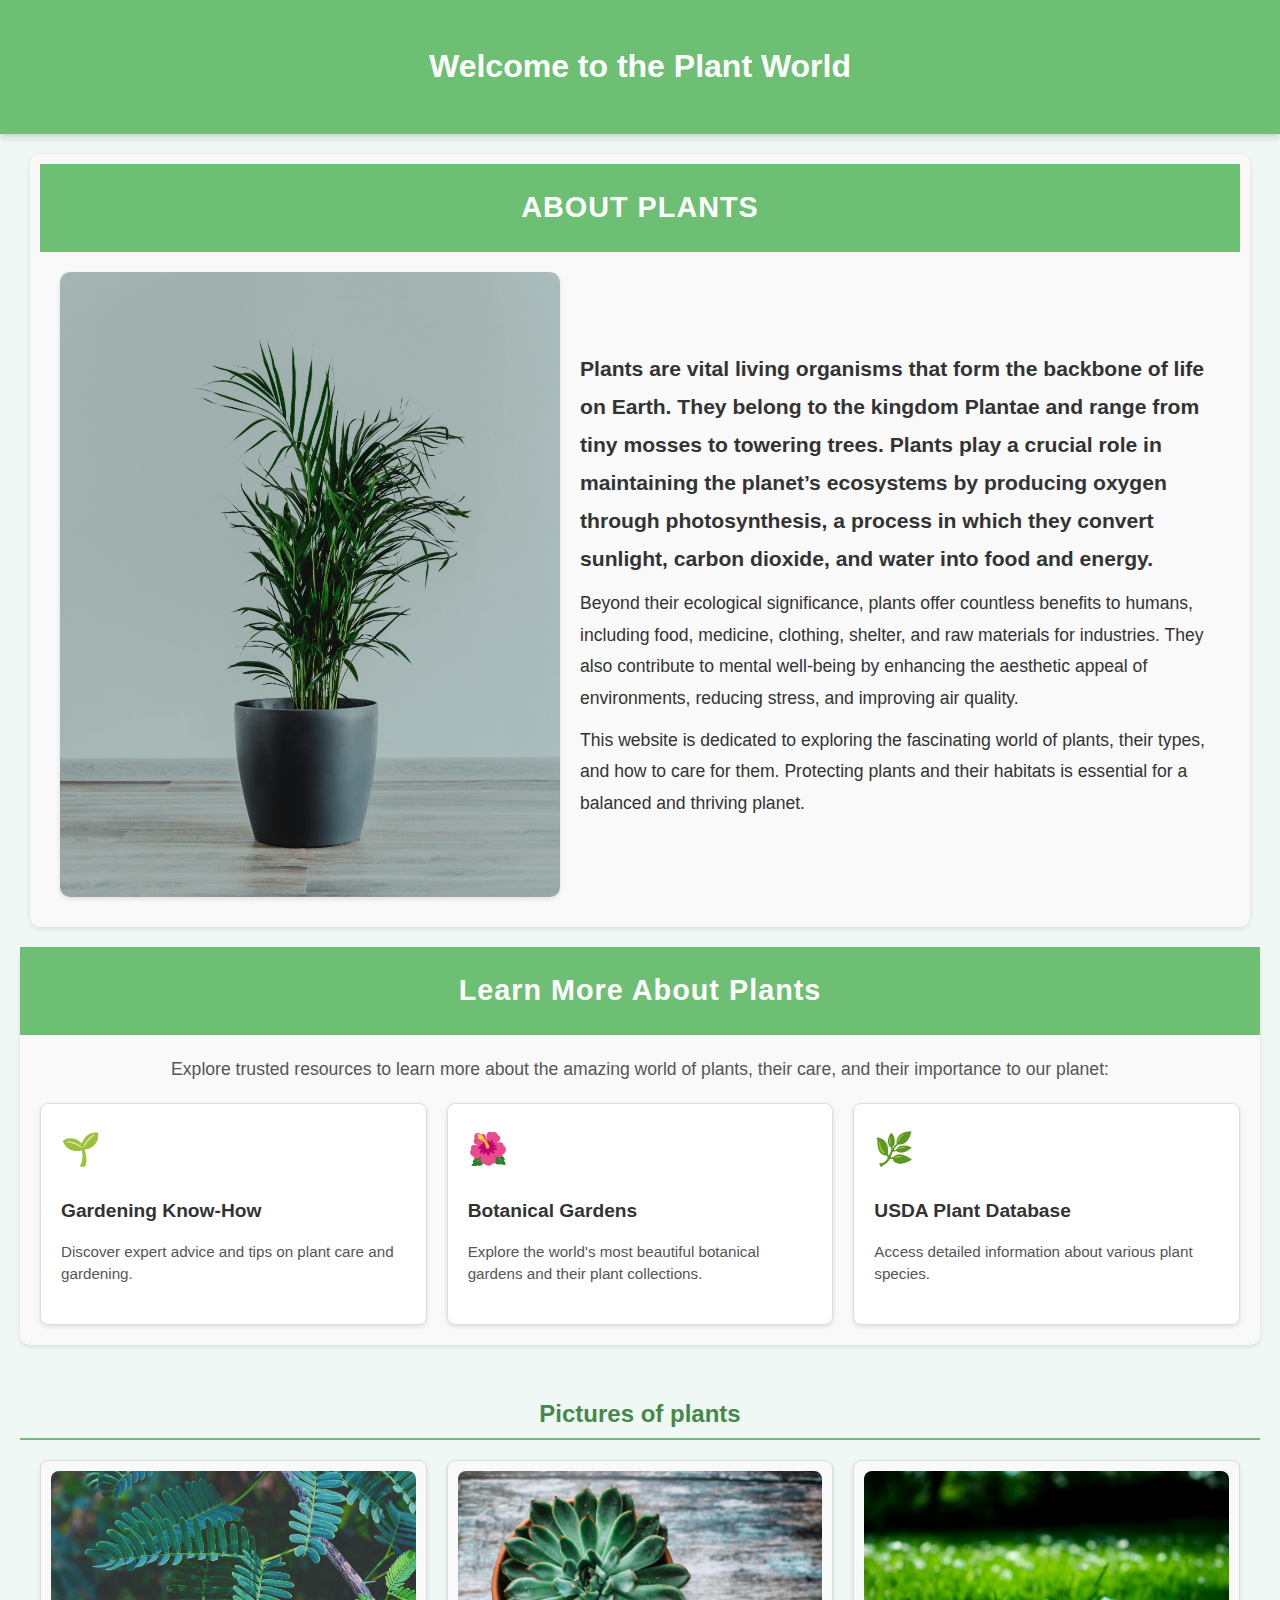
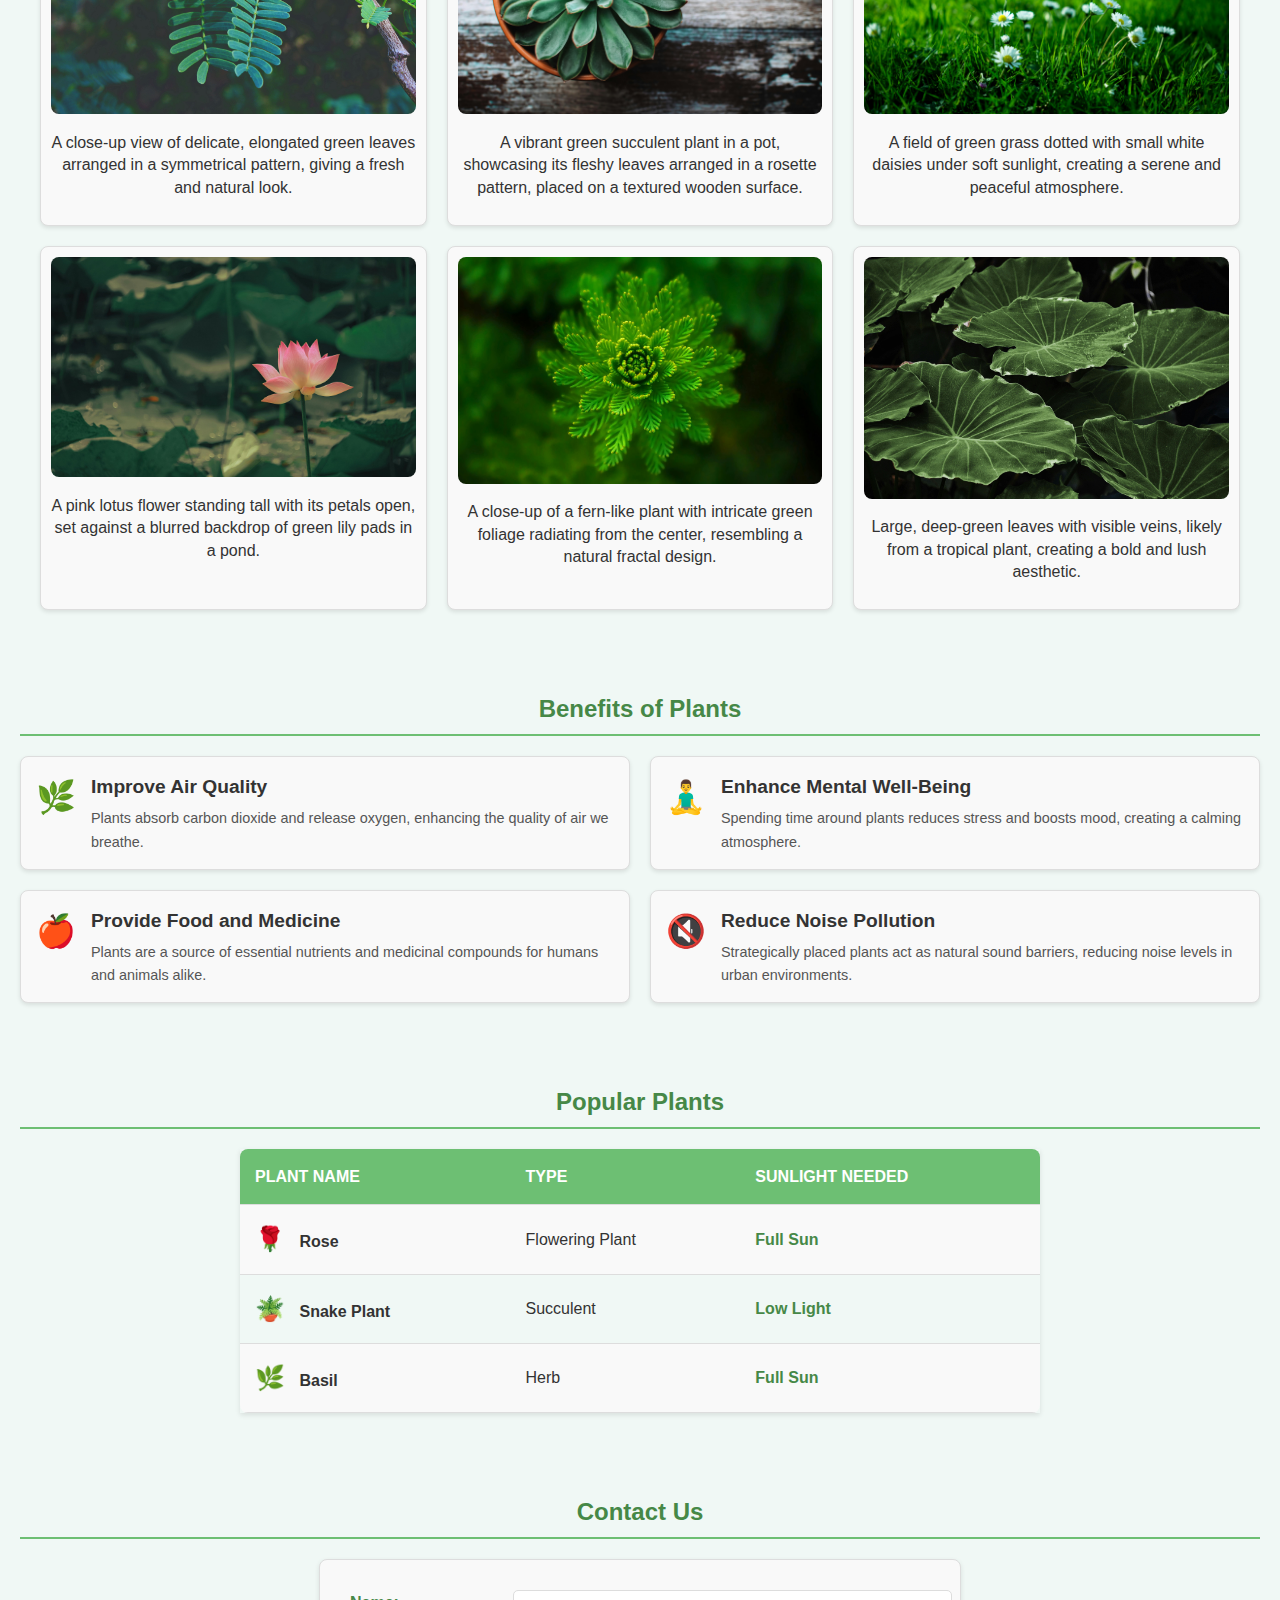
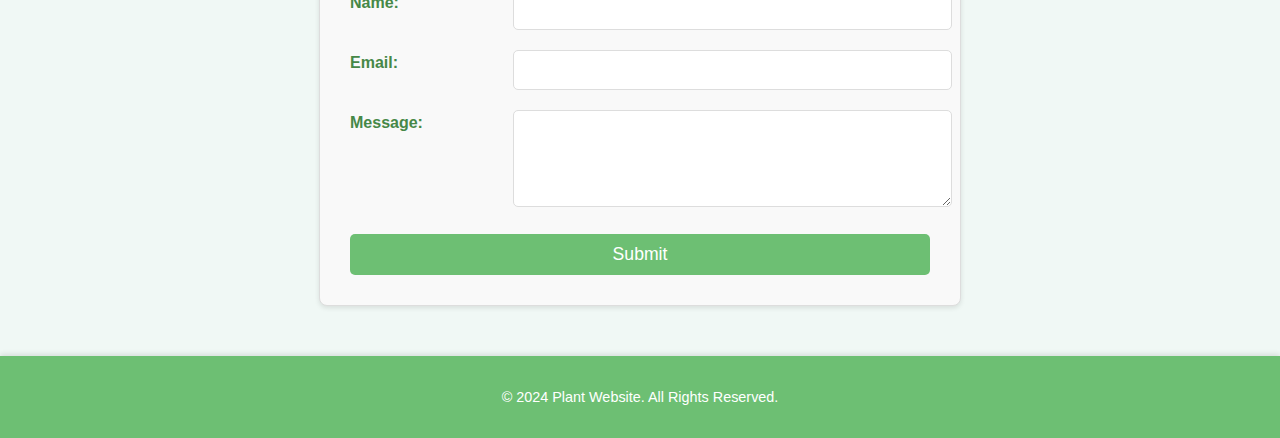
==== index.html @ c34eb871 "HTML and CSS" ====
<!DOCTYPE html>
<html lang="en">
<head>
    <meta charset="UTF-8">
    <meta name="viewport" content="width=device-width, initial-scale=1.0">
    <title>Plant</title>
    <link rel="icon" type="image/png" href="images/plant_628324.png">
    <link rel="stylesheet" href="CSS/style.css">
</head>
<body>
    <header>
        <h1>Welcome to the Plant World</h1>
    </header>
    
    <!-- Paragraphs -->
    <section class="about-section">
        <h2>About Plants</h2>
        <div class="about-content">
            <img src="images/pexels-vovaflame-3126442.jpg" alt="Illustration of plants" class="about-image">
            <div class="about-text">
                <p>Plants are vital living organisms that form the backbone of life on Earth. They belong to the kingdom Plantae and range from tiny mosses to towering trees. Plants play a crucial role in maintaining the planet’s ecosystems by producing oxygen through photosynthesis, a process in which they convert sunlight, carbon dioxide, and water into food and energy.</p>
                <p>Beyond their ecological significance, plants offer countless benefits to humans, including food, medicine, clothing, shelter, and raw materials for industries. They also contribute to mental well-being by enhancing the aesthetic appeal of environments, reducing stress, and improving air quality.</p>
                <p>This website is dedicated to exploring the fascinating world of plants, their types, and how to care for them. Protecting plants and their habitats is essential for a balanced and thriving planet.</p>
            </div>
        </div>
    </section>
    
    <section class="resources-section">
        <h2>Learn More About Plants</h2>
        <p>Explore trusted resources to learn more about the amazing world of plants, their care, and their importance to our planet:</p>
        <div class="links-grid">
            <a href="https://www.gardeningknowhow.com" target="_blank" class="link-card">
                <span class="link-icon">🌱</span>
                <h3>Gardening Know-How</h3>
                <p>Discover expert advice and tips on plant care and gardening.</p>
            </a>
            <a href="https://www.botanicalgarden.org" target="_blank" class="link-card">
                <span class="link-icon">🌺</span>
                <h3>Botanical Gardens</h3>
                <p>Explore the world's most beautiful botanical gardens and their plant collections.</p>
            </a>
            <a href="https://plants.usda.gov" target="_blank" class="link-card">
                <span class="link-icon">🌿</span>
                <h3>USDA Plant Database</h3>
                <p>Access detailed information about various plant species.</p>
            </a>
        </div>
    </section>
    

    <!-- Images Section -->
    <section>
        <h2>Pictures of plants</h2>
        <div class="image-grid">
            <!-- First Row -->
            <div class="image-card">
                <img src="images/pexels-avinashpatel-678751.jpg" alt="A beautiful rose plant">
                <p> A close-up view of delicate, elongated green leaves arranged in a symmetrical pattern, giving a fresh and natural look.</p>
            </div>
            <div class="image-card">
                <img src="images/pexels-fotios-photos-1046348.jpg" alt="A lush green fern">
                <p>A vibrant green succulent plant in a pot, showcasing its fleshy leaves arranged in a rosette pattern, placed on a textured wooden surface.</p>
            </div>
            <div class="image-card">
                <img src="images/pexels-karoldach-409696.jpg" alt="A blooming sunflower">
                <p>A field of green grass dotted with small white daisies under soft sunlight, creating a serene and peaceful atmosphere.</p>
            </div>
            <!-- Second Row -->
            <div class="image-card">
                <img src="images/pexels-minan1398-1171581.jpg" alt="A cactus in a pot">
                <p>A pink lotus flower standing tall with its petals open, set against a blurred backdrop of green lily pads in a pond.</p>
            </div>
            <div class="image-card">
                <img src="images/pexels-pixabay-35196.jpg" alt="A vibrant tulip flower">
                <p> A close-up of a fern-like plant with intricate green foliage radiating from the center, resembling a natural fractal design.</p>
            </div>
            <div class="image-card">
                <img src="images/pexels-pixabay-57436.jpg" alt="A healthy basil plant">
                <p>Large, deep-green leaves with visible veins, likely from a tropical plant, creating a bold and lush aesthetic.






                </p>
            </div>
        </div>
    </section>
    
    <!-- List -->
    <section>
        <h2>Benefits of Plants</h2>
        <ul class="benefits-list">
            <li>
                <span class="icon">🌿</span>
                <div class="content">
                    <h3>Improve Air Quality</h3>
                    <p>Plants absorb carbon dioxide and release oxygen, enhancing the quality of air we breathe.</p>
                </div>
            </li>
            <li>
                <span class="icon">🧘‍♂️</span>
                <div class="content">
                    <h3>Enhance Mental Well-Being</h3>
                    <p>Spending time around plants reduces stress and boosts mood, creating a calming atmosphere.</p>
                </div>
            </li>
            <li>
                <span class="icon">🍎</span>
                <div class="content">
                    <h3>Provide Food and Medicine</h3>
                    <p>Plants are a source of essential nutrients and medicinal compounds for humans and animals alike.</p>
                </div>
            </li>
            <li>
                <span class="icon">🔇</span>
                <div class="content">
                    <h3>Reduce Noise Pollution</h3>
                    <p>Strategically placed plants act as natural sound barriers, reducing noise levels in urban environments.</p>
                </div>
            </li>
        </ul>
    </section>
    
    
    <!-- Table -->
    <section>
        <h2>Popular Plants</h2>
        <div class="table-container">
            <table class="styled-table">
                <thead>
                    <tr>
                        <th>Plant Name</th>
                        <th>Type</th>
                        <th>Sunlight Needed</th>
                    </tr>
                </thead>
                <tbody>
                    <tr>
                        <td>
                            <span class="plant-icon">🌹</span>
                            <span class="plant-name">Rose</span>
                        </td>
                        <td>Flowering Plant</td>
                        <td>Full Sun</td>
                    </tr>
                    <tr>
                        <td>
                            <span class="plant-icon">🪴</span>
                            <span class="plant-name">Snake Plant</span>
                        </td>
                        <td>Succulent</td>
                        <td>Low Light</td>
                    </tr>
                    <tr>
                        <td>
                            <span class="plant-icon">🌿</span>
                            <span class="plant-name">Basil</span>
                        </td>
                        <td>Herb</td>
                        <td>Full Sun</td>
                    </tr>
                </tbody>
            </table>
        </div>
    </section>
    
    
    <!-- Form -->
    <section>
        <h2>Contact Us</h2>
        <form action="submit_form.php" method="POST" class="form-table">
            <table>
                <tbody>
                    <tr>
                        <th><label for="name">Name:</label></th>
                        <td><input type="text" id="name" name="name" required></td>
                    </tr>
                    <tr>
                        <th><label for="email">Email:</label></th>
                        <td><input type="email" id="email" name="email" required></td>
                    </tr>
                    <tr>
                        <th><label for="message">Message:</label></th>
                        <td><textarea id="message" name="message" rows="5" required></textarea></td>
                    </tr>
                    <tr>
                        <td colspan="2" style="text-align: center;">
                            <input type="submit" value="Submit">
                        </td>
                    </tr>
                </tbody>
            </table>
        </form>
    </section>
    
    
    <footer>
        <p>&copy; 2024 Plant Website. All Rights Reserved.</p>
    </footer>
</body>
</html>
---- CSS/style.css ----
/* General Styles */
body {
    font-family: Arial, sans-serif;
    line-height: 1.6;
    margin: 0;
    padding: 0;
    background-color: #f0f8f5;
    color: #333;
}

/* Header */
header {
    background-color: #6dbf73;
    color: white;
    text-align: center;
    padding: 20px 0;
    box-shadow: 0 2px 5px rgba(0, 0, 0, 0.1);
    position: relative;
    z-index: 10;
}

header:hover {
    box-shadow: 0 2px 8px rgba(0, 0, 0, 0.2);
}

/* Section Titles */
h2 {
    color: #468847;
    text-align: center;
    border-bottom: 2px solid #6dbf73;
    margin-bottom: 10px;
    padding-bottom: 5px;
}

/* About Section */
.about-section {
    margin: 20px auto;
    max-width: 1200px;
    background-color: #f9f9f9;
    border-radius: 10px;
    box-shadow: 0 2px 5px rgba(0, 0, 0, 0.1);
    overflow: hidden;
}

.about-section h2 {
    background-color: #6dbf73;
    color: white;
    text-align: center;
    margin: 0;
    padding: 20px;
    text-transform: uppercase;
    font-size: 1.8em;
    letter-spacing: 1px;
}

.about-content {
    display: flex;
    flex-wrap: wrap;
    align-items: center;
    padding: 20px;
    gap: 20px;
}

.about-image {
    flex: 1;
    max-width: 500px;
    border-radius: 10px;
    box-shadow: 0 2px 5px rgba(0, 0, 0, 0.1);
}

.about-text {
    flex: 2;
    font-size: 1.1em;
    color: #333;
    line-height: 1.8;
}

.about-text p {
    margin: 10px 0;
}

.about-text p:first-of-type {
    font-weight: bold;
    font-size: 1.2em;
}

.about-section:hover {
    box-shadow: 0 5px 15px rgba(0, 0, 0, 0.2);
}

@media (max-width: 768px) {
    .about-content {
        flex-direction: column;
        text-align: center;
    }

    .about-image {
        max-width: 100%;
    }
}


/* Resources Section */
.resources-section {
    margin: 20px auto;
    max-width: 1200px;
    background-color: #f9f9f9;
    border-radius: 10px;
    box-shadow: 0 2px 5px rgba(0, 0, 0, 0.1);
    padding: 20px;
    text-align: center;
}

.resources-section h2 {
    background-color: #6dbf73;
    color: white;
    margin: -20px -20px 20px;
    padding: 20px;
    font-size: 1.8em;
    letter-spacing: 1px;
}

.resources-section p {
    font-size: 1.1em;
    color: #555;
    margin-bottom: 20px;
}

/* Links Grid */
.links-grid {
    display: grid;
    grid-template-columns: repeat(3, 1fr);
    gap: 20px;
}

.link-card {
    display: block;
    text-decoration: none;
    color: #333;
    background-color: #fff;
    border: 1px solid #ddd;
    border-radius: 8px;
    padding: 20px;
    box-shadow: 0 2px 5px rgba(0, 0, 0, 0.1);
    transition: transform 0.3s ease, box-shadow 0.3s ease;
    text-align: left;
}

.link-card:hover {
    transform: scale(1.05);
    box-shadow: 0 5px 15px rgba(0, 0, 0, 0.2);
}

.link-icon {
    font-size: 2em;
    color: #6dbf73;
    margin-bottom: 10px;
    display: inline-block;
}

.link-card h3 {
    font-size: 1.2em;
    margin: 10px 0;
    color: #333;
}

.link-card p {
    font-size: 0.95em;
    color: #555;
    line-height: 1.4;
}

/* Responsive Design */
@media (max-width: 768px) {
    .links-grid {
        grid-template-columns: repeat(2, 1fr);
    }
}

@media (max-width: 480px) {
    .links-grid {
        grid-template-columns: 1fr;
    }
}


/* Image Grid */
.image-grid {
    display: grid;
    grid-template-columns: repeat(3, 1fr);
    gap: 20px;
    margin: 20px auto;
    text-align: center;
    max-width: 1200px;
}

.image-card {
    position: relative;
    overflow: hidden;
    background-color: #f9f9f9;
    border: 1px solid #ddd;
    border-radius: 8px;
    padding: 10px;
    box-shadow: 0 2px 4px rgba(0, 0, 0, 0.1);
    transition: transform 0.3s ease;
}

.image-card:hover {
    transform: scale(1.05);
}

.image-card img {
    width: 100%;
    height: auto;
    border-radius: 8px;
    transition: opacity 0.3s ease;
}

.image-card:hover img {
    opacity: 0.9;
}

.image-card p {
    margin-top: 10px;
    font-size: 1em;
    color: #333;
    line-height: 1.4;
}

/* Benefits List */
.benefits-list {
    list-style: none; /* Remove default bullets */
    margin: 20px 0;
    padding: 0;
    display: grid;
    grid-template-columns: 1fr 1fr; /* Two columns layout */
    gap: 20px;
}

.benefits-list li {
    display: flex;
    align-items: flex-start;
    background-color: #f9f9f9;
    border: 1px solid #ddd;
    border-radius: 8px;
    padding: 15px;
    box-shadow: 0 2px 4px rgba(0, 0, 0, 0.1);
    transition: transform 0.3s ease;
}

.benefits-list li:hover {
    transform: scale(1.05);
}

.benefits-list .icon {
    font-size: 2em;
    margin-right: 15px;
    color: #6dbf73;
}

.benefits-list .content h3 {
    margin: 0;
    font-size: 1.2em;
    color: #333;
}

.benefits-list .content p {
    margin: 5px 0 0;
    font-size: 0.9em;
    color: #555;
}

/* Responsive Design */
@media (max-width: 768px) {
    .benefits-list {
        grid-template-columns: 1fr; /* Change to 1 column on smaller screens */
    }
}

/* Table Container */
.table-container {
    margin: 20px auto;
    max-width: 800px;
    overflow-x: auto;
    box-shadow: 0 2px 5px rgba(0, 0, 0, 0.1);
}

/* Styled Table */
.styled-table {
    width: 100%;
    border-collapse: collapse;
    font-family: Arial, sans-serif;
    font-size: 1em;
    text-align: left;
    background-color: #f9f9f9;
    border-radius: 8px;
    overflow: hidden;
}

.styled-table thead {
    background-color: #6dbf73;
    color: white;
}

.styled-table thead tr {
    text-transform: uppercase;
}

.styled-table th,
.styled-table td {
    padding: 15px;
    border-bottom: 1px solid #ddd;
}

/* Add hover effect for table rows */
.styled-table tbody tr:hover {
    background-color: #f1f1f1;
    cursor: pointer;
}

/* Icon Styling */
.plant-icon {
    font-size: 1.5em;
    margin-right: 10px;
    color: #6dbf73;
}

.plant-name {
    font-weight: bold;
    color: #333;
}

/* Alternating Row Colors */
.styled-table tbody tr:nth-child(even) {
    background-color: #f0f8f5;
}

/* Sunlight Needed Column */
.styled-table td:nth-child(3) {
    font-weight: bold;
    color: #468847;
}

/* Responsive Table */
@media (max-width: 768px) {
    .styled-table th,
    .styled-table td {
        font-size: 0.9em;
        padding: 10px;
    }
}

/* Form Table */
.form-table {
    margin: 20px auto;
    max-width: 600px;
    background-color: #f9f9f9;
    border: 1px solid #ddd;
    border-radius: 8px;
    padding: 20px;
    box-shadow: 0 2px 5px rgba(0, 0, 0, 0.1);
}

.form-table table {
    width: 100%;
    border-collapse: collapse;
    font-size: 1em;
}

.form-table th {
    text-align: left;
    padding: 10px;
    vertical-align: top;
    color: #468847;
    font-weight: bold;
}

.form-table td {
    padding: 10px;
}

.form-table input,
.form-table textarea {
    width: 100%;
    padding: 10px;
    margin: 0;
    border: 1px solid #ddd;
    border-radius: 5px;
    font-size: 1em;
}

.form-table input[type="submit"] {
    background-color: #6dbf73;
    color: white;
    border: none;
    cursor: pointer;
    padding: 10px 20px;
    font-size: 1.1em;
    border-radius: 5px;
    transition: background-color 0.3s ease;
}

.form-table input[type="submit"]:hover {
    background-color: #468847;
}

/* Responsive Design */
@media (max-width: 768px) {
    .form-table {
        padding: 15px;
    }

    .form-table th, .form-table td {
        padding: 8px;
        font-size: 0.9em;
    }
}



/* Navigation Links */
nav {
    background-color: #8bcf94;
    padding: 10px 0;
    text-align: center;
}

nav a {
    text-decoration: none;
    color: white;
    margin: 0 15px;
    font-size: 1.2em;
    transition: color 0.3s ease;
}

nav a:hover {
    color: #004400;
}

nav a.active {
    font-weight: bold;
    border-bottom: 2px solid white;
}

/* Footer */
footer {
    background-color: #6dbf73;
    color: white;
    text-align: center;
    padding: 15px 0;
    box-shadow: 0 -2px 5px rgba(0, 0, 0, 0.1);
    position: relative;
    bottom: 0;
    width: 100%;
}

footer p {
    font-size: 0.9em;
}

/* Responsive Design for Smaller Screens */
@media (max-width: 768px) {
    .image-grid {
        grid-template-columns: repeat(2, 1fr); /* Change to 2 columns */
        gap: 15px;
    }
}

@media (max-width: 480px) {
    .image-grid {
        grid-template-columns: 1fr; /* Change to 1 column */
    }

    nav a {
        font-size: 1em; /* Adjust navigation font size */
        margin: 0 10px;
    }
}

/* Smooth Scrolling */
html {
    scroll-behavior: smooth;
}

/* Section Spacing */
section {
    margin: 20px 10px;
    padding: 10px;
}
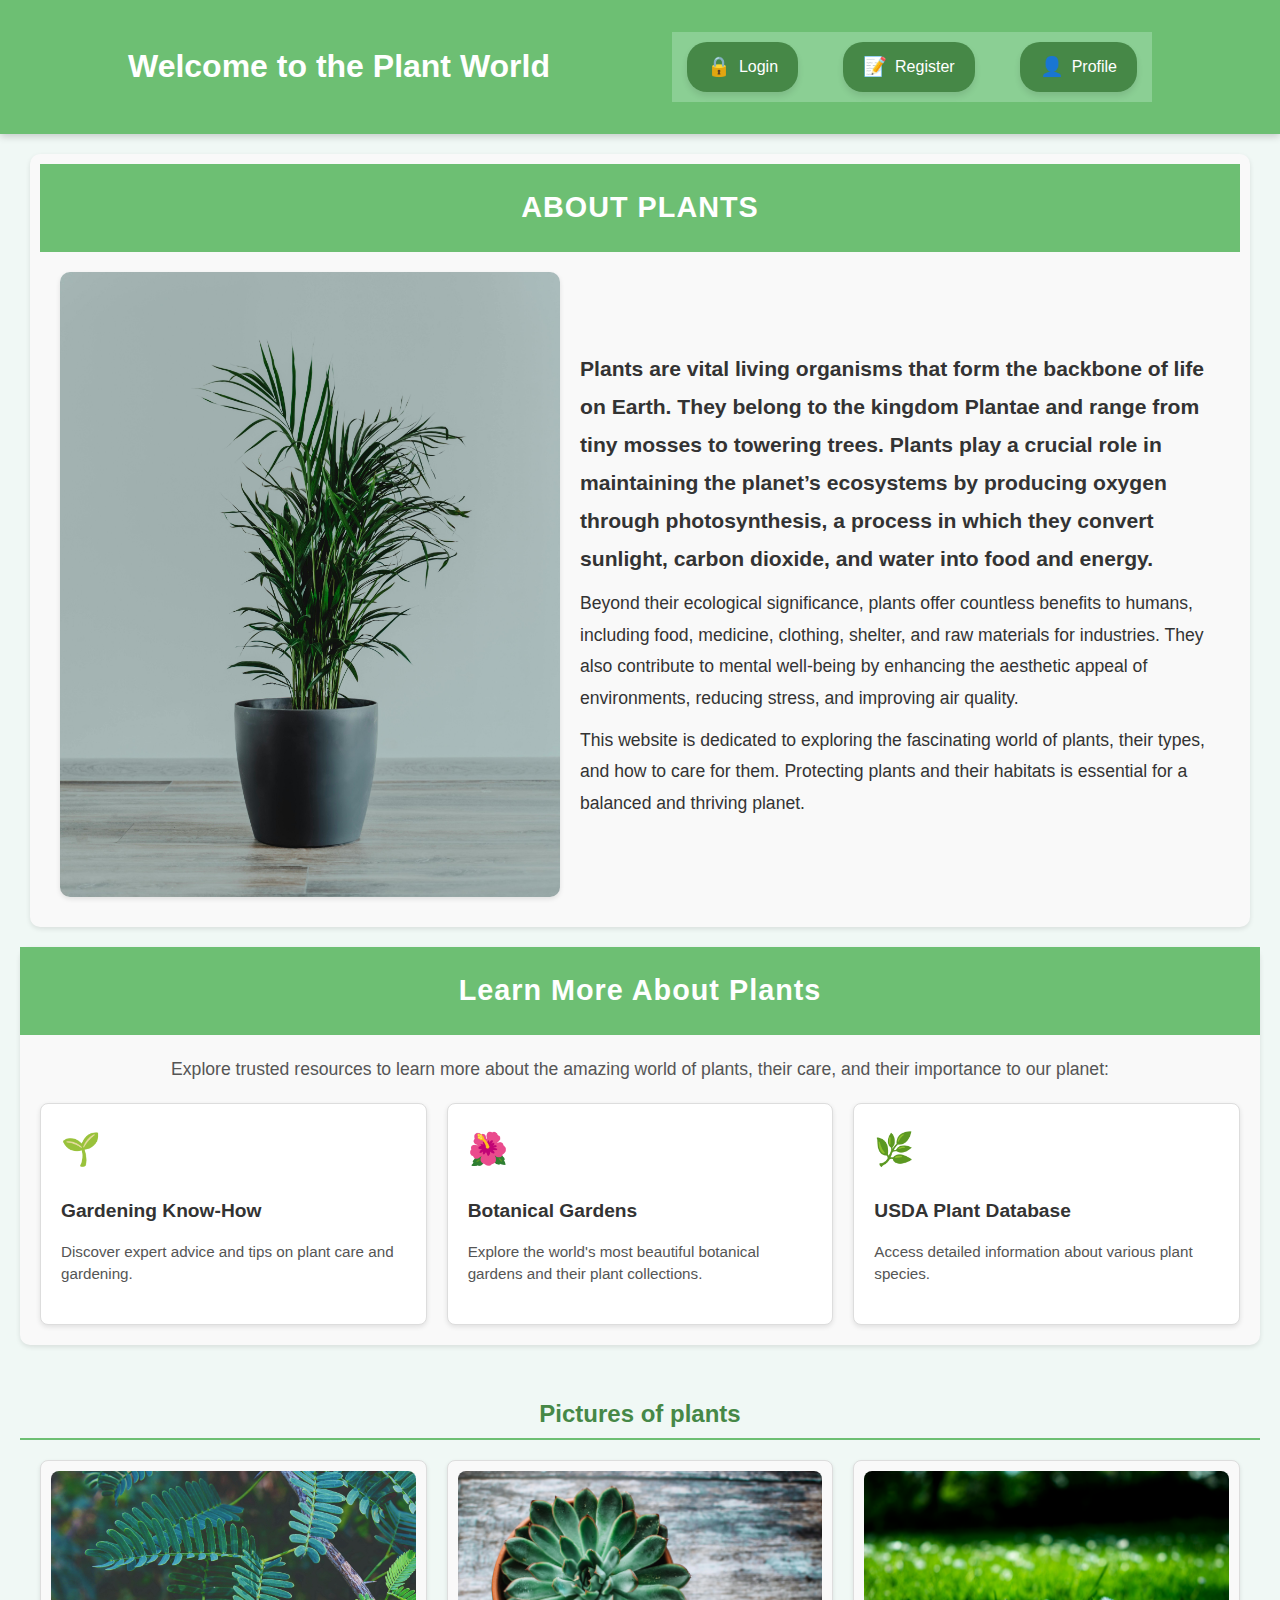
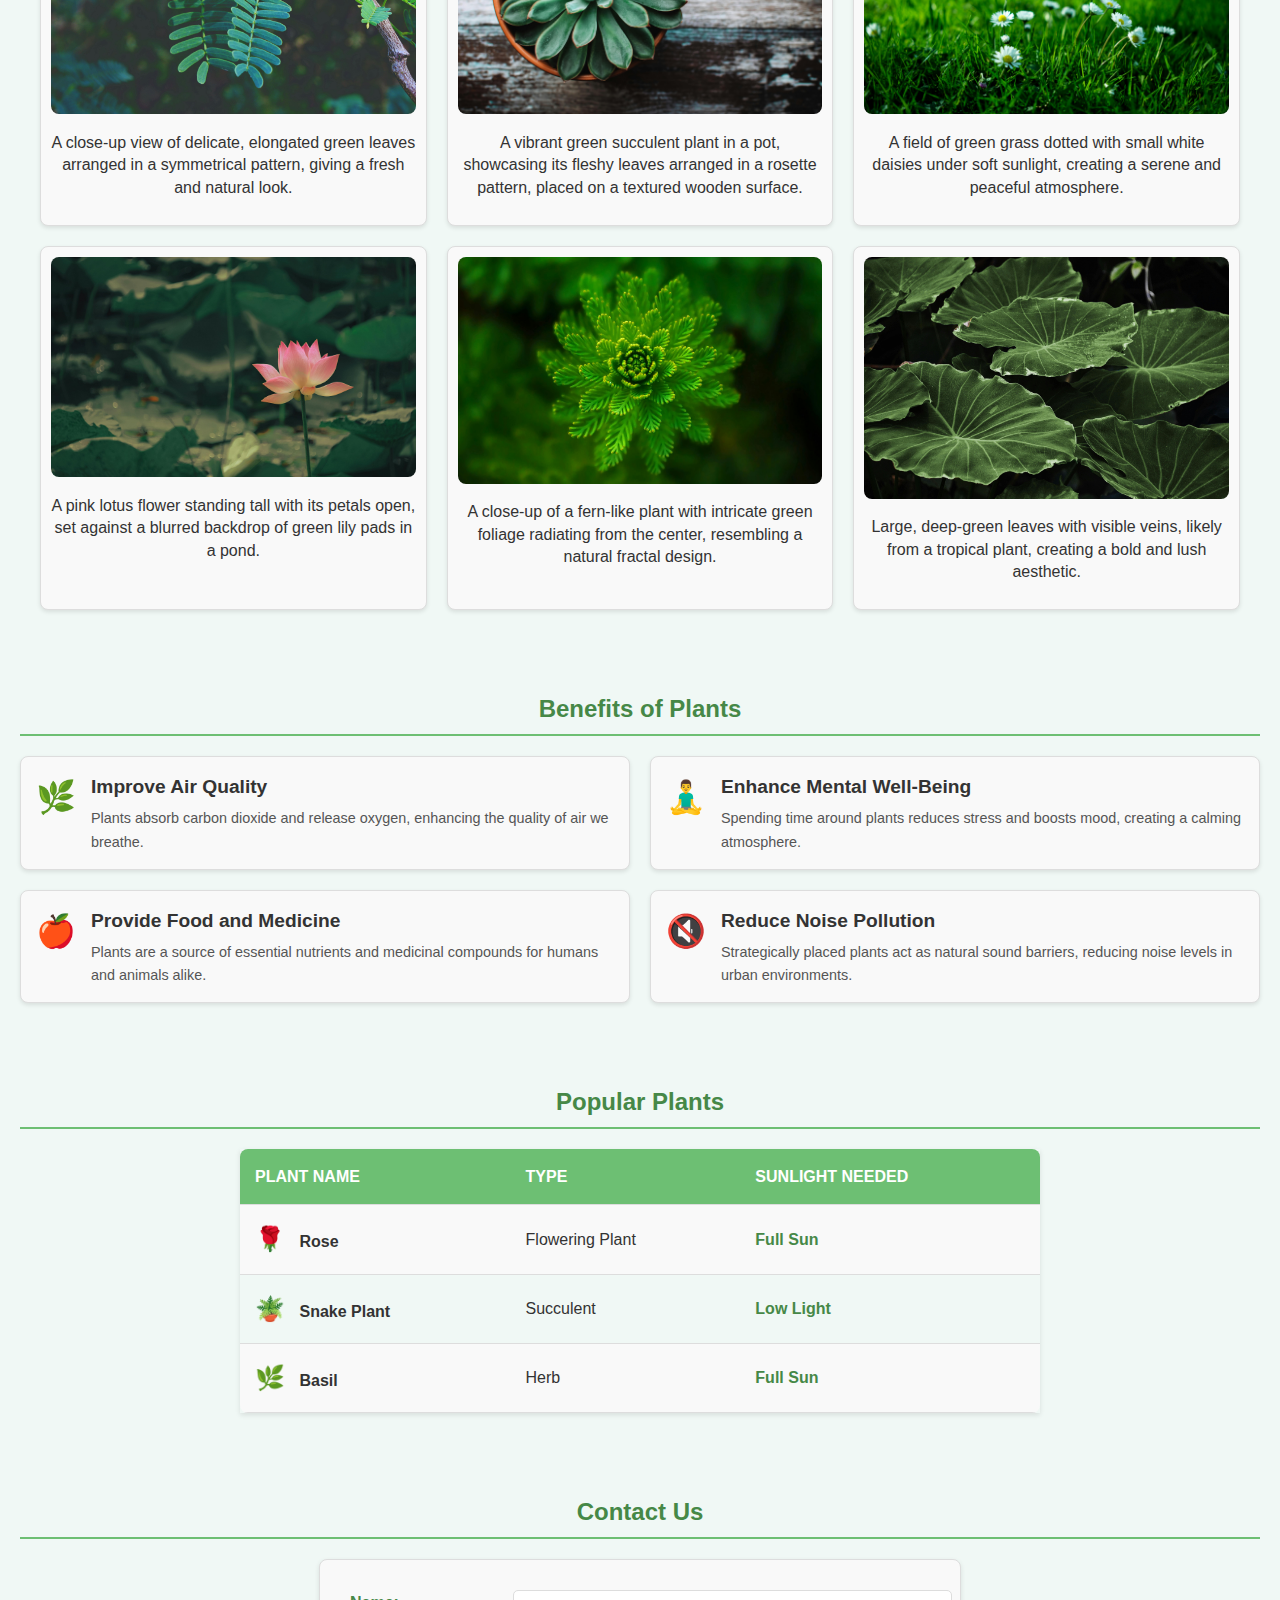
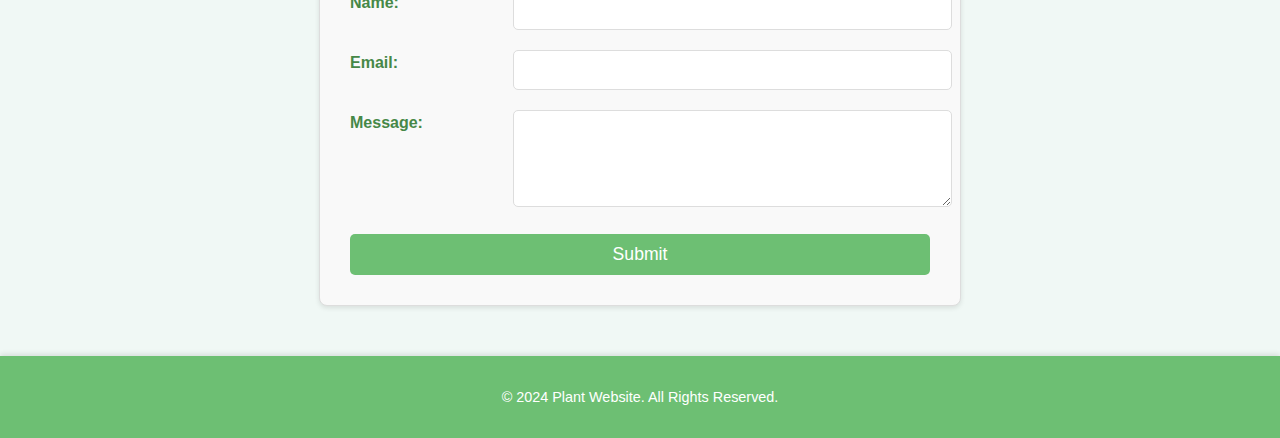
==== commit d3b409fe: "last update" ====
--- a/index.html
+++ b/index.html
@@ -8,15 +8,28 @@
     <link rel="stylesheet" href="CSS/style.css">
 </head>
 <body>
+    <!-- Header Section -->
     <header>
-        <h1>Welcome to the Plant World</h1>
+        <h1>Welcome to the Plant World</h1> 
+        <nav>
+            <a href="login.html" class="nav-link"> 
+                <span class="icon">🔒</span> Login 
+            </a>
+            <a href="register.html" class="nav-link"> 
+                <span class="icon">📝</span> Register 
+            </a>
+            <a href="profile.html" class="nav-link">
+                <span class="icon">👤</span> Profile 
+            </a>
+        </nav>
     </header>
     
-    <!-- Paragraphs -->
+    
+    <!-- About Section -->
     <section class="about-section">
         <h2>About Plants</h2>
         <div class="about-content">
-            <img src="images/pexels-vovaflame-3126442.jpg" alt="Illustration of plants" class="about-image">
+            <img src="images/pexels-vovaflame-3126442.jpg" alt="Illustration of plants" class="about-image"> 
             <div class="about-text">
                 <p>Plants are vital living organisms that form the backbone of life on Earth. They belong to the kingdom Plantae and range from tiny mosses to towering trees. Plants play a crucial role in maintaining the planet’s ecosystems by producing oxygen through photosynthesis, a process in which they convert sunlight, carbon dioxide, and water into food and energy.</p>
                 <p>Beyond their ecological significance, plants offer countless benefits to humans, including food, medicine, clothing, shelter, and raw materials for industries. They also contribute to mental well-being by enhancing the aesthetic appeal of environments, reducing stress, and improving air quality.</p>
@@ -25,6 +38,7 @@
         </div>
     </section>
     
+    <!-- Resources Section -->
     <section class="resources-section">
         <h2>Learn More About Plants</h2>
         <p>Explore trusted resources to learn more about the amazing world of plants, their care, and their importance to our planet:</p>
@@ -47,15 +61,13 @@
         </div>
     </section>
     
-
     <!-- Images Section -->
     <section>
         <h2>Pictures of plants</h2>
         <div class="image-grid">
-            <!-- First Row -->
             <div class="image-card">
                 <img src="images/pexels-avinashpatel-678751.jpg" alt="A beautiful rose plant">
-                <p> A close-up view of delicate, elongated green leaves arranged in a symmetrical pattern, giving a fresh and natural look.</p>
+                <p>A close-up view of delicate, elongated green leaves arranged in a symmetrical pattern, giving a fresh and natural look.</p>
             </div>
             <div class="image-card">
                 <img src="images/pexels-fotios-photos-1046348.jpg" alt="A lush green fern">
@@ -65,30 +77,22 @@
                 <img src="images/pexels-karoldach-409696.jpg" alt="A blooming sunflower">
                 <p>A field of green grass dotted with small white daisies under soft sunlight, creating a serene and peaceful atmosphere.</p>
             </div>
-            <!-- Second Row -->
             <div class="image-card">
                 <img src="images/pexels-minan1398-1171581.jpg" alt="A cactus in a pot">
                 <p>A pink lotus flower standing tall with its petals open, set against a blurred backdrop of green lily pads in a pond.</p>
             </div>
             <div class="image-card">
                 <img src="images/pexels-pixabay-35196.jpg" alt="A vibrant tulip flower">
-                <p> A close-up of a fern-like plant with intricate green foliage radiating from the center, resembling a natural fractal design.</p>
+                <p>A close-up of a fern-like plant with intricate green foliage radiating from the center, resembling a natural fractal design.</p>
             </div>
             <div class="image-card">
                 <img src="images/pexels-pixabay-57436.jpg" alt="A healthy basil plant">
-                <p>Large, deep-green leaves with visible veins, likely from a tropical plant, creating a bold and lush aesthetic.
-
-
-
-
-
-
-                </p>
-            </div>
-        </div>
-    </section>
-    
-    <!-- List -->
+                <p>Large, deep-green leaves with visible veins, likely from a tropical plant, creating a bold and lush aesthetic.</p>
+            </div>
+        </div>
+    </section>
+    
+    <!-- Benefits List Section -->
     <section>
         <h2>Benefits of Plants</h2>
         <ul class="benefits-list">
@@ -123,8 +127,7 @@
         </ul>
     </section>
     
-    
-    <!-- Table -->
+    <!-- Table Section -->
     <section>
         <h2>Popular Plants</h2>
         <div class="table-container">
@@ -156,48 +159,47 @@
                     <tr>
                         <td>
                             <span class="plant-icon">🌿</span>
-                            <span class="plant-name">Basil</span>
+                            <span class="plant-name">Basil</span> 
                         </td>
                         <td>Herb</td>
-                        <td>Full Sun</td>
+                        <td>Full Sun</td> 
                     </tr>
                 </tbody>
             </table>
         </div>
     </section>
     
-    
-    <!-- Form -->
-    <section>
-        <h2>Contact Us</h2>
-        <form action="submit_form.php" method="POST" class="form-table">
-            <table>
-                <tbody>
-                    <tr>
-                        <th><label for="name">Name:</label></th>
-                        <td><input type="text" id="name" name="name" required></td>
-                    </tr>
-                    <tr>
-                        <th><label for="email">Email:</label></th>
-                        <td><input type="email" id="email" name="email" required></td>
-                    </tr>
-                    <tr>
-                        <th><label for="message">Message:</label></th>
-                        <td><textarea id="message" name="message" rows="5" required></textarea></td>
-                    </tr>
-                    <tr>
-                        <td colspan="2" style="text-align: center;">
-                            <input type="submit" value="Submit">
-                        </td>
-                    </tr>
-                </tbody>
-            </table>
-        </form>
-    </section>
-    
-    
-    <footer>
-        <p>&copy; 2024 Plant Website. All Rights Reserved.</p>
-    </footer>
+<!-- Contact Form Section -->
+<section>
+    <h2>Contact Us</h2> 
+    <form action="submit_form.php" method="POST" class="form-table">
+        <table>
+            <tbody>
+                <tr>
+                    <th><label for="name">Name:</label></th>
+                    <td><input type="text" id="name" name="name" required></td>
+                </tr>
+                <tr>
+                    <th><label for="email">Email:</label></th> 
+                    <td><input type="email" id="email" name="email" required></td> 
+                </tr>
+                <tr>
+                    <th><label for="message">Message:</label></th>
+                    <td><textarea id="message" name="message" rows="5" required></textarea></td> 
+                </tr>
+                <tr>
+                    <td colspan="2" style="text-align: center;"> 
+                        <input type="submit" value="Submit"> 
+                    </td>
+                </tr>
+            </tbody>
+        </table>
+    </form>
+</section>
+
+<!-- Footer Section -->
+<footer>
+    <p>&copy; 2024 Plant Website. All Rights Reserved.</p>
+</footer>
 </body>
 </html>
--- a/CSS/style.css
+++ b/CSS/style.css
@@ -1,4 +1,3 @@
-/* General Styles */
 body {
     font-family: Arial, sans-serif;
     line-height: 1.6;
@@ -8,7 +7,6 @@
     color: #333;
 }
 
-/* Header */
 header {
     background-color: #6dbf73;
     color: white;
@@ -23,7 +21,56 @@
     box-shadow: 0 2px 8px rgba(0, 0, 0, 0.2);
 }
 
-/* Section Titles */
+header {
+    display: flex;
+    justify-content: space-between; 
+    align-items: center;
+    padding: 20px 10%;
+    background-color: #6dbf73;
+    color: white;
+    box-shadow: 0 2px 5px rgba(0, 0, 0, 0.1);
+}
+
+header nav {
+    display: flex;
+    gap: 15px;
+}
+
+.nav-link {
+    display: inline-flex;
+    align-items: center;
+    color: white;
+    background-color: #468847;
+    padding: 10px 20px;
+    font-size: 1em;
+    text-decoration: none;
+    border-radius: 20px;
+    box-shadow: 0 4px 6px rgba(0, 0, 0, 0.1);
+    transition: background-color 0.3s ease, transform 0.3s ease;
+}
+
+.nav-link:hover {
+    background-color: #6dbf73;
+    transform: scale(1.1);
+}
+
+.nav-link .icon {
+    margin-right: 8px;
+    font-size: 1.2em;
+}
+
+
+@keyframes slideIn {
+    from {
+        opacity: 0;
+        transform: translateY(-10px);
+    }
+    to {
+        opacity: 1;
+        transform: translateY(0);
+    }
+}
+
 h2 {
     color: #468847;
     text-align: center;
@@ -32,7 +79,6 @@
     padding-bottom: 5px;
 }
 
-/* About Section */
 .about-section {
     margin: 20px auto;
     max-width: 1200px;
@@ -99,8 +145,6 @@
     }
 }
 
-
-/* Resources Section */
 .resources-section {
     margin: 20px auto;
     max-width: 1200px;
@@ -126,7 +170,6 @@
     margin-bottom: 20px;
 }
 
-/* Links Grid */
 .links-grid {
     display: grid;
     grid-template-columns: repeat(3, 1fr);
@@ -170,7 +213,6 @@
     line-height: 1.4;
 }
 
-/* Responsive Design */
 @media (max-width: 768px) {
     .links-grid {
         grid-template-columns: repeat(2, 1fr);
@@ -183,8 +225,6 @@
     }
 }
 
-
-/* Image Grid */
 .image-grid {
     display: grid;
     grid-template-columns: repeat(3, 1fr);
@@ -227,13 +267,12 @@
     line-height: 1.4;
 }
 
-/* Benefits List */
 .benefits-list {
-    list-style: none; /* Remove default bullets */
+    list-style: none;
     margin: 20px 0;
     padding: 0;
     display: grid;
-    grid-template-columns: 1fr 1fr; /* Two columns layout */
+    grid-template-columns: 1fr 1fr;
     gap: 20px;
 }
 
@@ -270,14 +309,12 @@
     color: #555;
 }
 
-/* Responsive Design */
 @media (max-width: 768px) {
     .benefits-list {
-        grid-template-columns: 1fr; /* Change to 1 column on smaller screens */
-    }
-}
-
-/* Table Container */
+        grid-template-columns: 1fr;
+    }
+}
+
 .table-container {
     margin: 20px auto;
     max-width: 800px;
@@ -285,7 +322,6 @@
     box-shadow: 0 2px 5px rgba(0, 0, 0, 0.1);
 }
 
-/* Styled Table */
 .styled-table {
     width: 100%;
     border-collapse: collapse;
@@ -312,13 +348,11 @@
     border-bottom: 1px solid #ddd;
 }
 
-/* Add hover effect for table rows */
 .styled-table tbody tr:hover {
     background-color: #f1f1f1;
     cursor: pointer;
 }
 
-/* Icon Styling */
 .plant-icon {
     font-size: 1.5em;
     margin-right: 10px;
@@ -330,18 +364,15 @@
     color: #333;
 }
 
-/* Alternating Row Colors */
 .styled-table tbody tr:nth-child(even) {
     background-color: #f0f8f5;
 }
 
-/* Sunlight Needed Column */
 .styled-table td:nth-child(3) {
     font-weight: bold;
     color: #468847;
 }
 
-/* Responsive Table */
 @media (max-width: 768px) {
     .styled-table th,
     .styled-table td {
@@ -350,7 +381,6 @@
     }
 }
 
-/* Form Table */
 .form-table {
     margin: 20px auto;
     max-width: 600px;
@@ -404,7 +434,6 @@
     background-color: #468847;
 }
 
-/* Responsive Design */
 @media (max-width: 768px) {
     .form-table {
         padding: 15px;
@@ -416,9 +445,6 @@
     }
 }
 
-
-
-/* Navigation Links */
 nav {
     background-color: #8bcf94;
     padding: 10px 0;
@@ -442,7 +468,6 @@
     border-bottom: 2px solid white;
 }
 
-/* Footer */
 footer {
     background-color: #6dbf73;
     color: white;
@@ -458,31 +483,28 @@
     font-size: 0.9em;
 }
 
-/* Responsive Design for Smaller Screens */
 @media (max-width: 768px) {
     .image-grid {
-        grid-template-columns: repeat(2, 1fr); /* Change to 2 columns */
+        grid-template-columns: repeat(2, 1fr);
         gap: 15px;
     }
 }
 
 @media (max-width: 480px) {
     .image-grid {
-        grid-template-columns: 1fr; /* Change to 1 column */
+        grid-template-columns: 1fr;
     }
 
     nav a {
-        font-size: 1em; /* Adjust navigation font size */
+        font-size: 1em;
         margin: 0 10px;
     }
 }
 
-/* Smooth Scrolling */
 html {
     scroll-behavior: smooth;
 }
 
-/* Section Spacing */
 section {
     margin: 20px 10px;
     padding: 10px;
